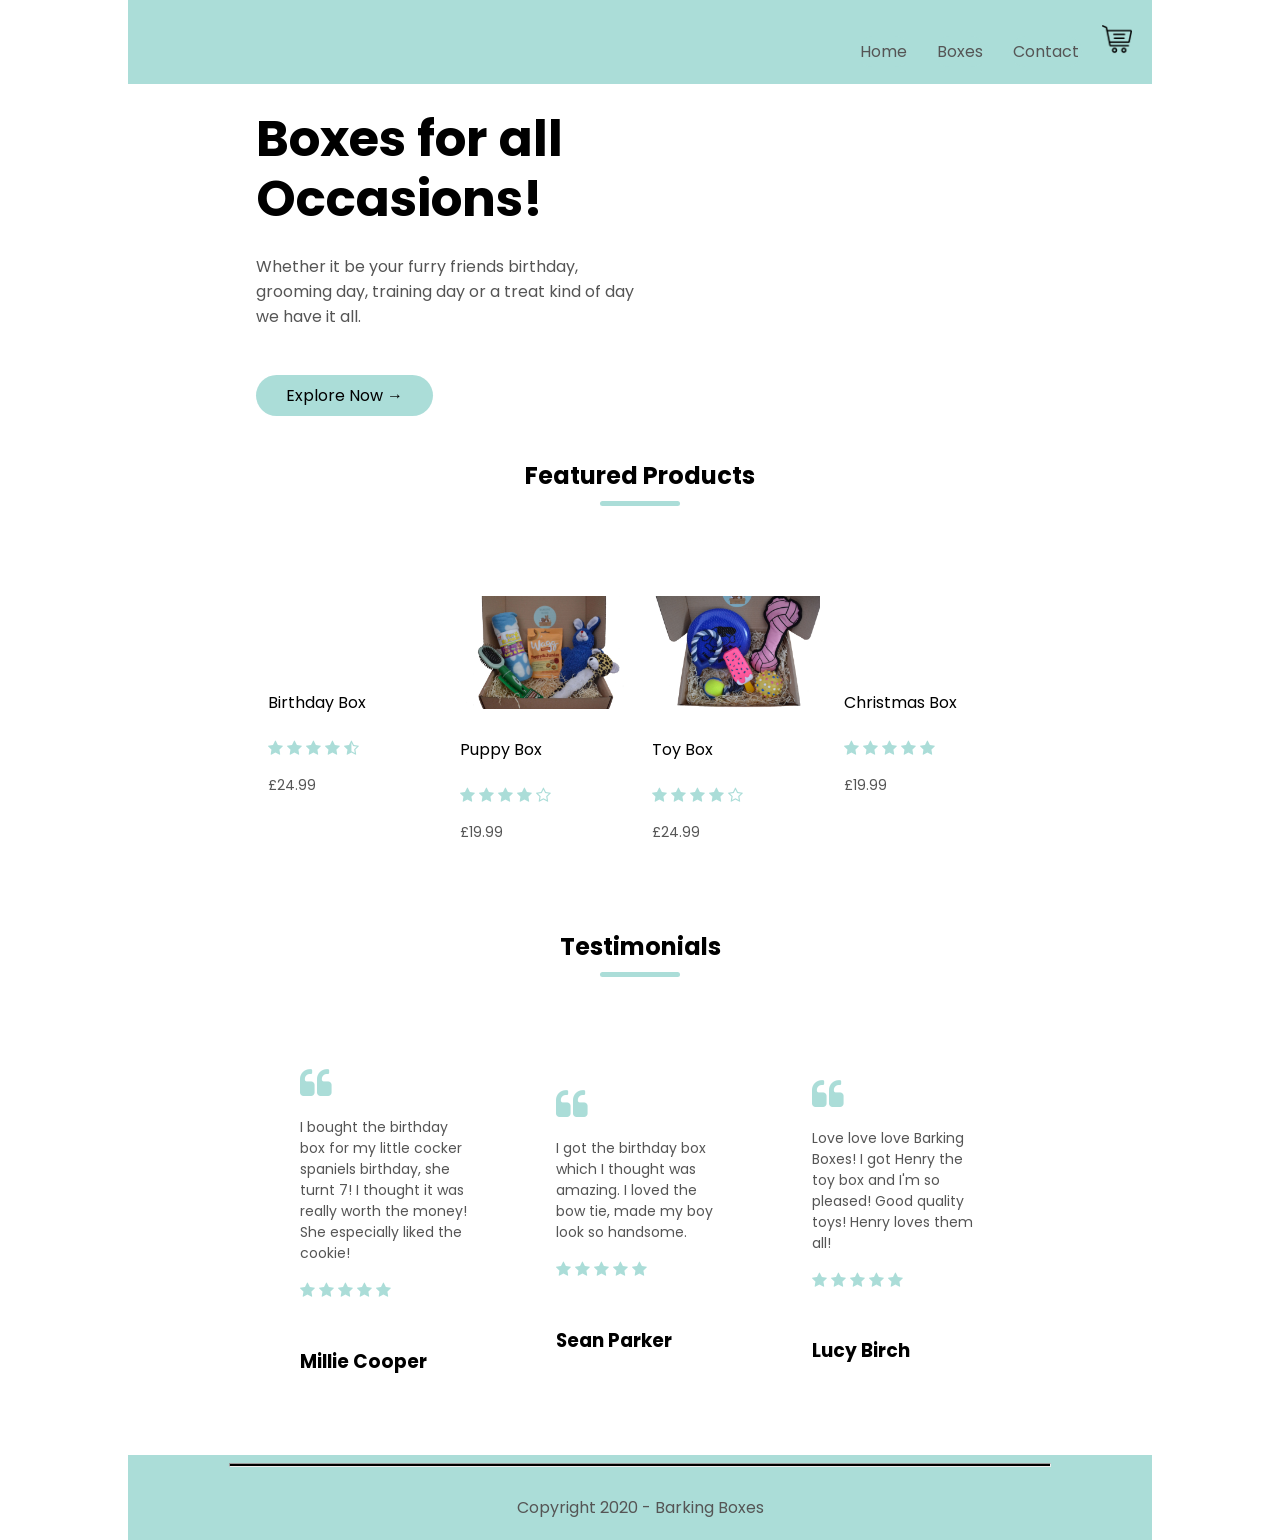
==== index.html @ f3d7b8c5 "just add form back end" ====
<!DOCTYPE html>
<html lang="en">
<head>
    <meta charset="UTF-8">
    <meta name="viewport" content="width=device-width, initial-scale=1.0">
    <title>Barking Boxes</title>
    <!-- Css -->
    <link rel="stylesheet" href="style.css">
    <!-- Google fonts -->
    <link href="https://fonts.googleapis.com/css2?family=Poppins:wght@300;400;500;600;700&display=swap" rel="stylesheet">
    <!-- Font awesome -->
    <link rel="stylesheet" href="https://stackpath.bootstrapcdn.com/font-awesome/4.7.0/css/font-awesome.min.css">
    <!-- Favicon -->
    <link rel="shortcut icon" type="image/png" href="Images/Favicon.png">
</head>
<body>
  <!-- Nav -->
  <div class="container">
    <div class="navbar">
      <div class="logo">
        <a href="/index.html"><img src="images/Barking-boxes-nav.png" alt=""></a>
      </div>
      <nav>
        <ul id="menuItems">
          <li><a href="/index.html">Home</a></li>
          <li><a href="/product_page.html">Boxes</a></li>
          <li><a href="/contact.html">Contact</a></li>
        </ul>
      </nav>
      <a href="/shopping_cart.html">
          
        <img src="Images/shopping-cart.png" alt="" width="30px" height="30px" id="showCart">
        <p class="cartQuantity displayNone">0</p>
      </a>
        <img src="Images/open-menu.png" alt="" class="menu-icon" id="menuIcon" >
    </div>
  </div>
        <div class="small-container">
        <div class="row">
          <div class="col-2">
            <h1>Boxes for all <br>Occasions!</h1>
            <p>Whether it be your furry friends birthday, <br>grooming day, training day or a treat kind of day we have it all.</p>
            <a href="/product_page.html" class="btn">Explore Now &#8594;</a>
          </div>
          <div class="col-2">
            <img src="images/Barking boxes background.png" alt="" style="margin-left:4rem;">
          </div>
        </div>
      </div>
    
    <!-- Featured products -->
    <div class="small-container">
      <h2 class="title">Featured Products</h2>
      <div class="row">
        <div class="col-4">
          <a href="/birthday_box.html">
            <img src="images/birthday-box1.png" alt="">
            <h4>Birthday Box</h4>
            <div class="rating">
              <i class="fa fa-star"></i>
              <i class="fa fa-star"></i>
              <i class="fa fa-star"></i>
              <i class="fa fa-star"></i>
              <i class="fa fa-star-half-o"></i>
            </div>
            <p>£24.99</p>
          </a>
        </div>
        <div class="col-4">
          <a href="/puppyBox.html">
            <img src="/Images/puppyBox2.jpg" alt="">
            <h4>Puppy Box</h4>
            <div class="rating">
              <i class="fa fa-star"></i>
              <i class="fa fa-star"></i>
              <i class="fa fa-star"></i>
              <i class="fa fa-star"></i>
              <i class="fa fa-star-o"></i>
            </div>
            <p>£19.99</p>
          </a>
        </div>
        <div class="col-4">
          <a href="/toyBox.html">
            <img src="/Images/toyBox1.jpg" alt="">
            <h4>Toy Box</h4>
            <div class="rating">
              <i class="fa fa-star"></i>
              <i class="fa fa-star"></i>
              <i class="fa fa-star"></i>
              <i class="fa fa-star"></i>
              <i class="fa fa-star-o"></i>
            </div>
            <p>£24.99</p>
          </a>
        </div>
        <div class="col-4">
          <a href="/chrismasBox.html">
            <img src="images/christmasBox1.jpg" alt="">
            <h4>Christmas Box</h4>
            <div class="rating">
              <i class="fa fa-star"></i>
              <i class="fa fa-star"></i>
              <i class="fa fa-star"></i>
              <i class="fa fa-star"></i>
              <i class="fa fa-star"></i>
            </div>
            <p>£19.99</p>
          </a>
        </div>
      </div>
    </div>
    <!-- Testimonial -->
    
      <div class="small-container">
        <h2 class="title">Testimonials</h2>
        <div class="row">
          <div class="col-4">
            <i class="fa fa-quote-left"></i>
            <p>I bought the birthday box for my little cocker spaniels birthday, she turnt 7! I thought it was really worth the money! She especially liked the cookie!</p>
            <div class="rating">
              <i class="fa fa-star"></i>
              <i class="fa fa-star"></i>
              <i class="fa fa-star"></i>
              <i class="fa fa-star"></i>
              <i class="fa fa-star"></i>
            </div>
            <img src="images/Barking boxes background60.png" alt="">
            <h3>Millie Cooper</h3>
          </div>
          <div class="col-4">
            <i class="fa fa-quote-left"></i>
            <p>I got the birthday box which I thought was amazing. I loved the bow tie, made my boy look so handsome.</p>
            <div class="rating">
              <i class="fa fa-star"></i>
              <i class="fa fa-star"></i>
              <i class="fa fa-star"></i>
              <i class="fa fa-star"></i>
              <i class="fa fa-star"></i>
            </div>
            <img src="images/Barking boxes background60.png" alt="">
            <h3>Sean Parker</h3>
          </div>
          <div class="col-4">
            <i class="fa fa-quote-left"></i>
            <p>Love love love Barking Boxes! I got Henry the toy box and I'm so pleased! Good quality toys! Henry loves them all! </p>
            <div class="rating">
              <i class="fa fa-star"></i>
              <i class="fa fa-star"></i>
              <i class="fa fa-star"></i>
              <i class="fa fa-star"></i>
              <i class="fa fa-star"></i>
            </div>
            <img src="images/Barking boxes background60.png" alt="">
            <h3>Lucy Birch</h3>
          </div>
        </div>
      </div>
    
    <!-- Footer -->
 <div class="footer">
     
  <div class="brands">
    <div class="small-container">
      <div class="row">
        
      </div>
    </div>
  </div>
    <hr>
    <p class="copyright">Copyright 2020 - Barking Boxes</p>
</div>
    <!-- JS-->
    <script src="script.js"></script>
    <script src="/shoppingCart.js"></script>
</body>
</html>
---- style.css ----
body {
    font-family: 'Poppins', sans-serif;
    margin: 0px;
}
.navbar {
    display: flex;
    align-items: center;
    padding: 20px;
    background: #abddd8;
}
nav {
    flex: 1;
    text-align: right;
}
nav ul {
    display: inline-block;
    list-style-type: none;
}
nav ul li {
    display: inline-block;
    margin-right: 20px;
    background: #abddd8;
    color: #000000;
    border-radius: 30px;
    padding: 3px;
}
nav ul li:hover {
    background: #ccc;
    border-radius: 30px;
    padding: 3px;
    transition: 0.5s;
}
.cartQuantity {
    color: #abddd8;
    background-color: #000;
    padding: 1px 2px;
    border-radius: 100px; 
    display: inline-block;
}
.displayNone {
    display: none;
}
a {
    text-decoration: none;
    color: #000000;
}
ul a  {
    color: #555;
}
p {
    color: #555;
}
hr {
    background: #000;
    height: 2px;
    width: 80%;
}
.container {
    width: 80%;
    margin: auto;    
}
.row {
    display: flex;
    align-items: center;
    flex-wrap: wrap;
    justify-content: space-around;
}
.col-2 {
    flex-basis: 50%;
    max-width: 700px;
}
.col-2 img {
    max-width: 100%;
    padding: 50px 0;
}
.col-2 h1 {
    font-size: 50px;
    line-height:  60px;
    margin: 25px 0;
}
.btn {
    display: inline-block;
    background: #abddd8;
    color: #000000;
    padding: 8px 30px;
    margin: 30px 0;
    border-radius: 30px;
}
.btn:hover {
    background-color: #ccc;
    transition-duration: 0.5s;

}
.small-container {
    max-width: 60%;
    margin: auto;
}
.col-4 {
    flex-basis: 22%;
    padding: 10px;
    min-width: 20%;
    margin-bottom: 50px;
    transition: transform 0.5s;
}
.col-4 img {
    width: 100%;
}
.title {
    text-align: center;
    margin: 0 auto 80px;
    position: relative;
    line-height: 60px;
    color: #000;
}
.title::after{
    content: '';
    background: #abddd8;
    width: 80px;
    height: 5px;
    border-radius: 5px;
    position: absolute;
    bottom: 0;
    left: 50%;
    transform: translateX(-50%);
}
h4 {
    color: #000;
    font-weight: normal;
}
.col-4 p {
    font-size: 14px;
}
.rating .fa {
    color: #abddd8;
}
.col-4:hover {
    transform: translateY(-5px);
}
/* Shopping cart */
.shoppingCart {
    width: 70%;
    text-align: center;
    margin: auto;
    font-size: 1rem;
    margin-bottom: 2rem;
    border-collapse: collapse;
}
.shoppingCart td, .shoppingCart th {
    padding: 12px 15px;
    text-align: center;
    
}
.shoppingCart th {
    background-color: #ccc;
}
.floatCart {
   width: 50%;
   text-align: right;
   margin-right: 100px;
   position: absolute;
   right: 0;
}
.btnCart {
    display: inline-block;
    background: #abddd8;
    color: #000000;
    border-radius: 30px;
    padding: 5px;
    margin-top: 0.3rem;;
}
.btnCart:hover {
    background-color: #ccc;
    transition-duration: 0.5s;

}
.quantityInput {
    width: 10%;
    padding: 0.3rem;
    font-size: 1rem;
}
.removeCart {
    background:rgb(112, 33, 33);
    color: #ccc;
    padding: 5px;
}
.clear {
    clear: both;
}
/* testimonial */

.col-3 {
    width: 40%;
    text-align: center;
}
.testimonial .col-3 {
    text-align: center;
    padding: 40px 20px;
    box-shadow: 0 0 20px 0px rgba(0, 0, 0, 0.1);
    cursor: pointer;
    transition: tranform 0.5s;
}
.testimonial .col-3 img {
    width: 50px;
    margin-top: 20px;
    border-radius: 50%;
}
.testimonial .col-3:hover {
    transform: translateY(-10px);
}
.fa.fa-quote-left {
    font-size: 34px;
    color: #abddd8;
}
.col-3 p {
    font-size: 0.8rem;
    margin: 12px 0;
    color: #777;
}
.testimonial .col-3 h3 {
    font-weight: 600;
    color: #555;
    font-size: 16px;
}
/* brands */
.brands {
    margin: auto;
}
.col-5 {
    width: 20%;
}
.col-5 img {
    width: 100%;
    cursor: pointer;
    filter: grayscale(100%);
}
.col-5 img:hover {
    filter: grayscale(0);
}
/* footer */
.footer {
    width: 80%;
    background-color: #abddd8;;
    font-size: 1em;
    margin: auto;
}
ul {
    list-style-type: none;
}
.copyright {
    text-align: center;
    padding: 20px;
    margin: 0;
}
.menu-icon {
    width: 28px;
    margin-left: 20px;
    display: none;
}
/* Image Slider */
.content-wrapper {
    display: flex;
    flex-wrap: wrap;
    justify-content: center;
    align-items: center;
    margin-bottom: 70px;
    padding-top: 50px;
}
.column {
    width: 600px;
    padding: 10px;
}
#featured {
    max-width: 100%;
    max-height: 400px;
    object-fit: cover;
    cursor: pointer;
}
.thumbnail {
    object-fit: cover;
    max-width: 180px;
    max-height: 100px;
    cursor: pointer;
    opacity: 0.5;
    margin: 5px;
    border: 2px solid #abddd8;
}
.thumbnail:hover {
    opacity: 1;
}
.active {
    opacity: 1;
}
#slide-wrapper {
    max-width: 100%;
    display: flex;
    min-height: 100px;
    align-items: center;
}
#slider {
    width: 100%;
    display: flex;
    flex-wrap: nowrap;
    overflow: hidden;
}
.arrow {
    width: 30px;
    height: 30px;
    cursor: pointer;
    transition: 0.3s;
}
.arrow:hover {
    opacity: 0.5;
    width: 35px;
    height: 35px;
}
#gap {
    padding-top: 50px;
}
/* collapsible description */
.collapsible {
    background-color: #abddd8;
    color: Black;
    cursor: pointer;
    padding: 18px;
    width: 100%;
    border: none;
    text-align: left;
    outline: none;
    font-size: 15px;
  }
  
  .active, .collapsible:hover {
    background-color: #ccc;
  }
  
  .collapsible:after {
    content: '\002B';
    color: white;
    font-weight: bold;
    float: right;
    margin-left: 5px;
  }
  
  .active:after {
    content: "\2212";
  }
  
  .content {
    padding: 0 18px;
    max-height: 0;
    overflow: hidden;
    transition: 0.2s ease-out;
    background-color: #f1f1f1;
  }
  .collapsibleText {
      font-size: 3.5rem;
      text-align: left;
  }
  .contains {
    font-size: 0.8rem;
    margin: 12px 0;
    color: #777;
    text-align: left;
    margin: 0;
  }
/* Contact form */
.inputwrapper {
    padding: 2rem;
    background-color: #ccc;

}
.newline {
    display: block;
    margin-bottom: 10px;
}
input[type=text], input[type=email], textarea {
    padding: 12px 20px;
    width: 100%;
    font-family: Arial, Helvetica, sans-serif;
    font-size: 0.85rem;
    box-sizing: border-box;
    
}
@media only screen and (max-width:1200px){
    nav ul {
        position: absolute;
        top: 110px;
        right: 10px;
        background: #fff;
        width: 30%;
        overflow: hidden;
        transition: 0.5s;
        text-align: center;
        margin: 0px;
        padding: 0px;
        z-index: 50;
    }
    nav ul li {
        display: block;
        margin-right: 50px;
        margin-bottom: 10px;
    }
    .menu-icon {
        display: block;
        cursor: pointer;
    }
}
/* media query for menu */
@media only screen and (max-width:830px){
    nav ul {
        position: absolute;
        top: 110px;
        right: 10px;
        background: #fff;
        width: 30%;
        overflow: hidden;
        transition: 0.5s;
        text-align: center;
        margin: 0px;
        padding: 0px;
        z-index: 50;
    }
    nav ul li {
        display: block;
        margin-right: 50px;
        margin-bottom: 10px;
    }
    
    .menu-icon {
        display: block;
        cursor: pointer;
    }
    .logo img {
        width: 350px;
    }
    #featured {
        max-width: 100%;
    }
    .slide-wrapper {
        max-width: 100%;
    }
    .col-2, .col-3{
       flex-basis: 80%;
    }
    .col-4 {
        flex-basis: 22%;
        padding: 10px;
        min-width: 40%;
        margin-bottom: 50px;
        transition: transform 0.5s;
    }
   
}


/* media query less than 600 screen size */
@media only screen and (max-width:640px){
    .row {
        text-align: center;
    }
    .col-2, .col-3, .col-4 {
        flex-basis: 100%;
        align-content: center;
    }
    #space {
        padding-bottom: 50px;
    }
    .logo img {
        width: 275px;
    }
    .container,  .footer{
        width: 100%;
    }
    .shoppingCart thead {
        display: none;
    }
    .shoppingCart, .shoppingCart tr, .shoppingCart td {
        display: block;
        width: 100%;
    }
    .shoppingCart td {
        text-align: right;
        padding-left: 50%;
        text-align: right;
        position: relative;
    }
    .shoppingCart td::before {
        content: attr(data-label);
        position: absolute;
        left: 0;
        width: 50%;
        padding-left: 15px;
        font-size: 1rem;
        font-weight: bold;
    }
}
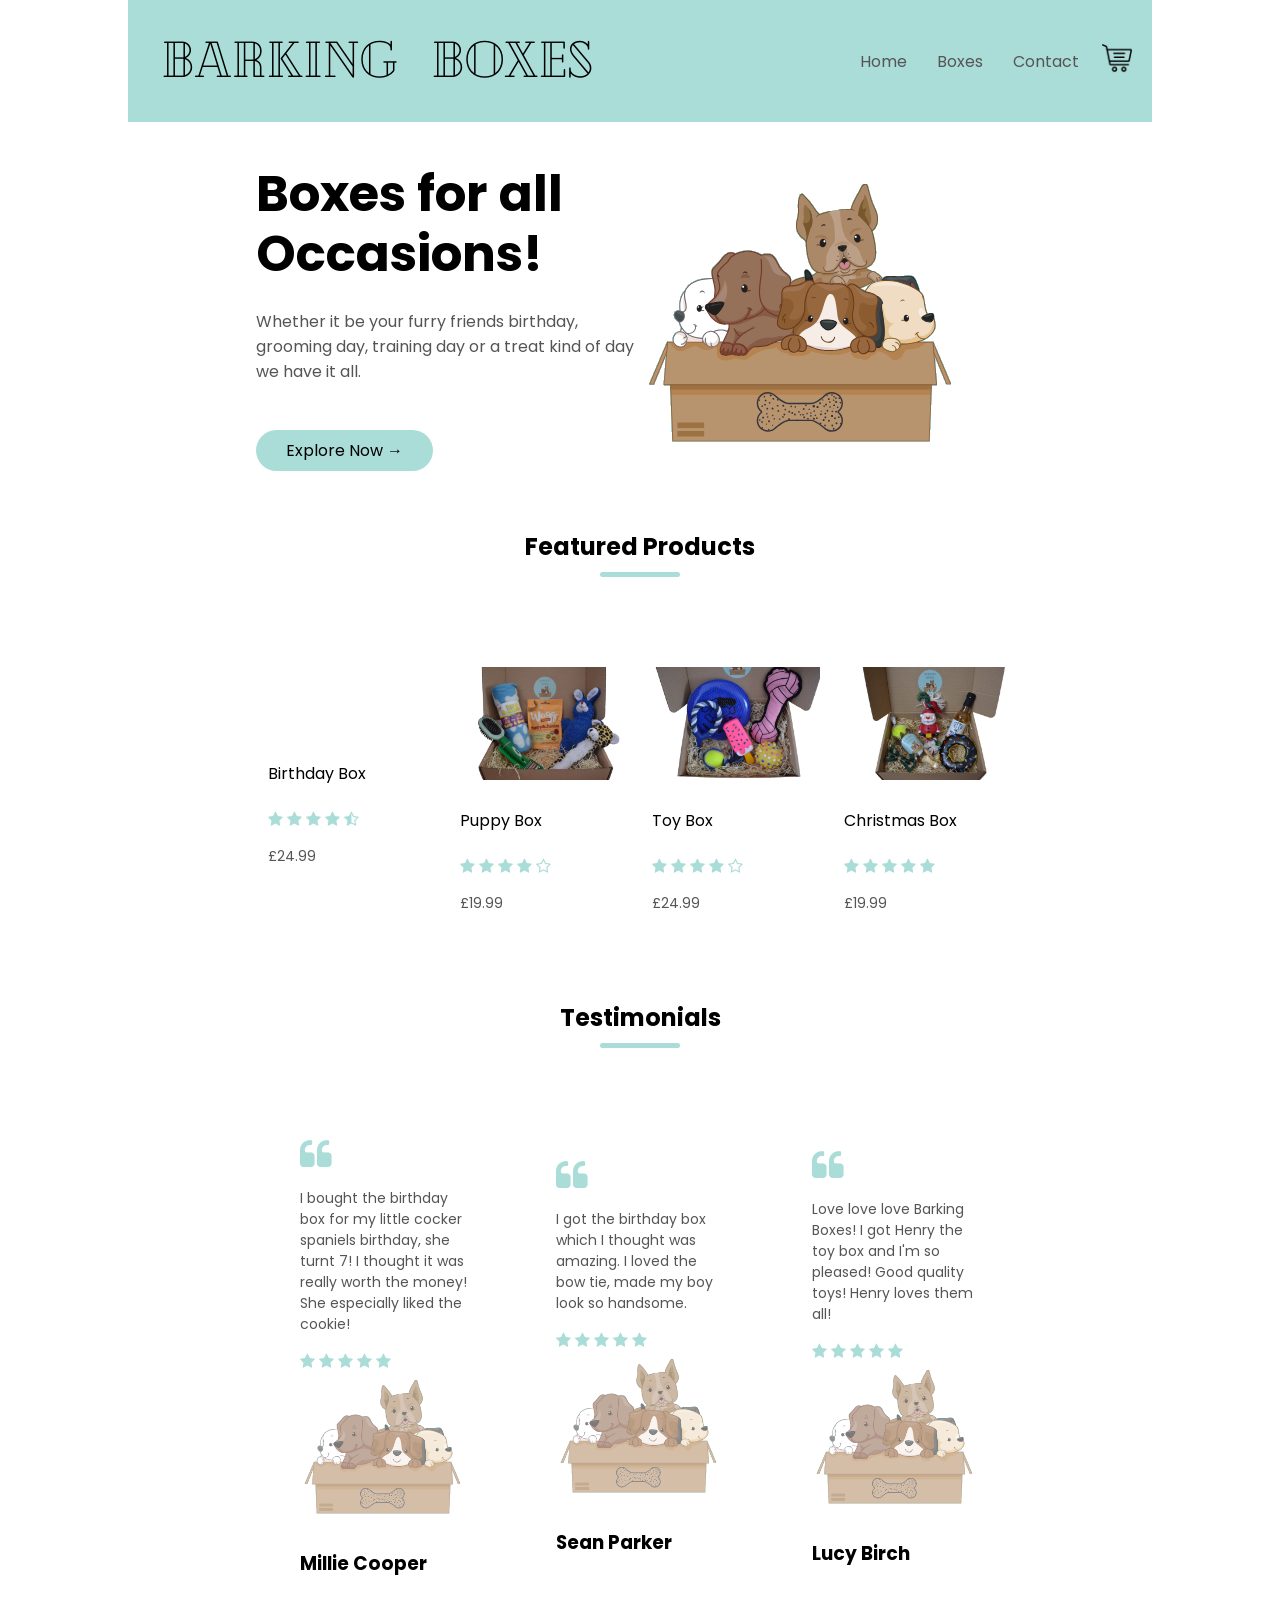
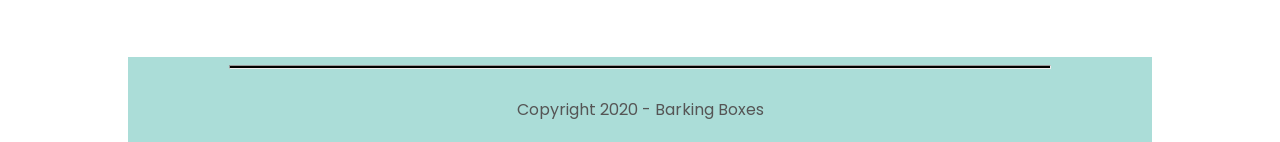
==== commit 7044853b: "update" ====
--- a/index.html
+++ b/index.html
@@ -11,28 +11,28 @@
     <!-- Font awesome -->
     <link rel="stylesheet" href="https://stackpath.bootstrapcdn.com/font-awesome/4.7.0/css/font-awesome.min.css">
     <!-- Favicon -->
-    <link rel="shortcut icon" type="image/png" href="Images/Favicon.png">
+    <link rel="shortcut icon" type="image/png" href="/barkingBoxes/Images/Favicon.png">
 </head>
 <body>
   <!-- Nav -->
   <div class="container">
     <div class="navbar">
       <div class="logo">
-        <a href="/index.html"><img src="images/Barking-boxes-nav.png" alt=""></a>
+        <a href="/barkingBoxes/index.html"><img src="/barkingBoxes/Images/Barking-boxes-nav.png" alt=""></a>
       </div>
       <nav>
         <ul id="menuItems">
-          <li><a href="/index.html">Home</a></li>
-          <li><a href="/product_page.html">Boxes</a></li>
-          <li><a href="/contact.html">Contact</a></li>
+          <li><a href="/barkingBoxes/index.html">Home</a></li>
+          <li><a href="/barkingBoxes/product_page.html">Boxes</a></li>
+          <li><a href="/barkingBoxes/contact.html">Contact</a></li>
         </ul>
       </nav>
-      <a href="/shopping_cart.html">
+      <a href="/barkingBoxes/shopping_cart.html">
           
-        <img src="Images/shopping-cart.png" alt="" width="30px" height="30px" id="showCart">
+        <img src="/barkingBoxes/Images/shopping-cart.png" alt="" width="30px" height="30px" id="showCart">
         <p class="cartQuantity displayNone">0</p>
       </a>
-        <img src="Images/open-menu.png" alt="" class="menu-icon" id="menuIcon" >
+        <img src="/barkingBoxes/Images/open-menu.png" alt="" class="menu-icon" id="menuIcon" >
     </div>
   </div>
         <div class="small-container">
@@ -40,10 +40,10 @@
           <div class="col-2">
             <h1>Boxes for all <br>Occasions!</h1>
             <p>Whether it be your furry friends birthday, <br>grooming day, training day or a treat kind of day we have it all.</p>
-            <a href="/product_page.html" class="btn">Explore Now &#8594;</a>
+            <a href="/barkingBoxes/product_page.html" class="btn">Explore Now &#8594;</a>
           </div>
           <div class="col-2">
-            <img src="images/Barking boxes background.png" alt="" style="margin-left:4rem;">
+            <img src="/barkingBoxes/Images/Barking boxes background.png" alt="" >
           </div>
         </div>
       </div>
@@ -53,8 +53,8 @@
       <h2 class="title">Featured Products</h2>
       <div class="row">
         <div class="col-4">
-          <a href="/birthday_box.html">
-            <img src="images/birthday-box1.png" alt="">
+          <a href="/barkingBoxes/birthday_box.html">
+            <img src="/barkingBoxes/Images/birthday-box1.jpg" alt="">
             <h4>Birthday Box</h4>
             <div class="rating">
               <i class="fa fa-star"></i>
@@ -67,8 +67,8 @@
           </a>
         </div>
         <div class="col-4">
-          <a href="/puppyBox.html">
-            <img src="/Images/puppyBox2.jpg" alt="">
+          <a href="/barkingBoxes/puppyBox.html">
+            <img src="/barkingBoxes/Images/puppyBox2.jpg" alt="">
             <h4>Puppy Box</h4>
             <div class="rating">
               <i class="fa fa-star"></i>
@@ -81,8 +81,8 @@
           </a>
         </div>
         <div class="col-4">
-          <a href="/toyBox.html">
-            <img src="/Images/toyBox1.jpg" alt="">
+          <a href="/barkingBoxes/toyBox.html">
+            <img src="/barkingBoxes/Images/toyBox1.jpg" alt="">
             <h4>Toy Box</h4>
             <div class="rating">
               <i class="fa fa-star"></i>
@@ -95,8 +95,8 @@
           </a>
         </div>
         <div class="col-4">
-          <a href="/chrismasBox.html">
-            <img src="images/christmasBox1.jpg" alt="">
+          <a href="/barkingBoxes/chrismasBox.html">
+            <img src="/barkingBoxes/Images/christmasBox1.jpg" alt="">
             <h4>Christmas Box</h4>
             <div class="rating">
               <i class="fa fa-star"></i>
@@ -125,7 +125,7 @@
               <i class="fa fa-star"></i>
               <i class="fa fa-star"></i>
             </div>
-            <img src="images/Barking boxes background60.png" alt="">
+            <img src="/barkingBoxes/Images/Barking boxes background60.png" alt="">
             <h3>Millie Cooper</h3>
           </div>
           <div class="col-4">
@@ -138,7 +138,7 @@
               <i class="fa fa-star"></i>
               <i class="fa fa-star"></i>
             </div>
-            <img src="images/Barking boxes background60.png" alt="">
+            <img src="/barkingBoxes/Images/Barking boxes background60.png" alt="">
             <h3>Sean Parker</h3>
           </div>
           <div class="col-4">
@@ -151,7 +151,7 @@
               <i class="fa fa-star"></i>
               <i class="fa fa-star"></i>
             </div>
-            <img src="images/Barking boxes background60.png" alt="">
+            <img src="/barkingBoxes/Images/Barking boxes background60.png" alt="">
             <h3>Lucy Birch</h3>
           </div>
         </div>
@@ -171,7 +171,7 @@
     <p class="copyright">Copyright 2020 - Barking Boxes</p>
 </div>
     <!-- JS-->
-    <script src="script.js"></script>
-    <script src="/shoppingCart.js"></script>
+    <script src="/barkingBoxes/script.js"></script>
+    <script src="/barkingBoxes/shoppingCart.js"></script>
 </body>
 </html>
--- a/style.css
+++ b/style.css
@@ -72,6 +72,8 @@
 .col-2 img {
     max-width: 100%;
     padding: 50px 0;
+    justify-content: center;
+    align-items: center;
 }
 .col-2 h1 {
     font-size: 50px;
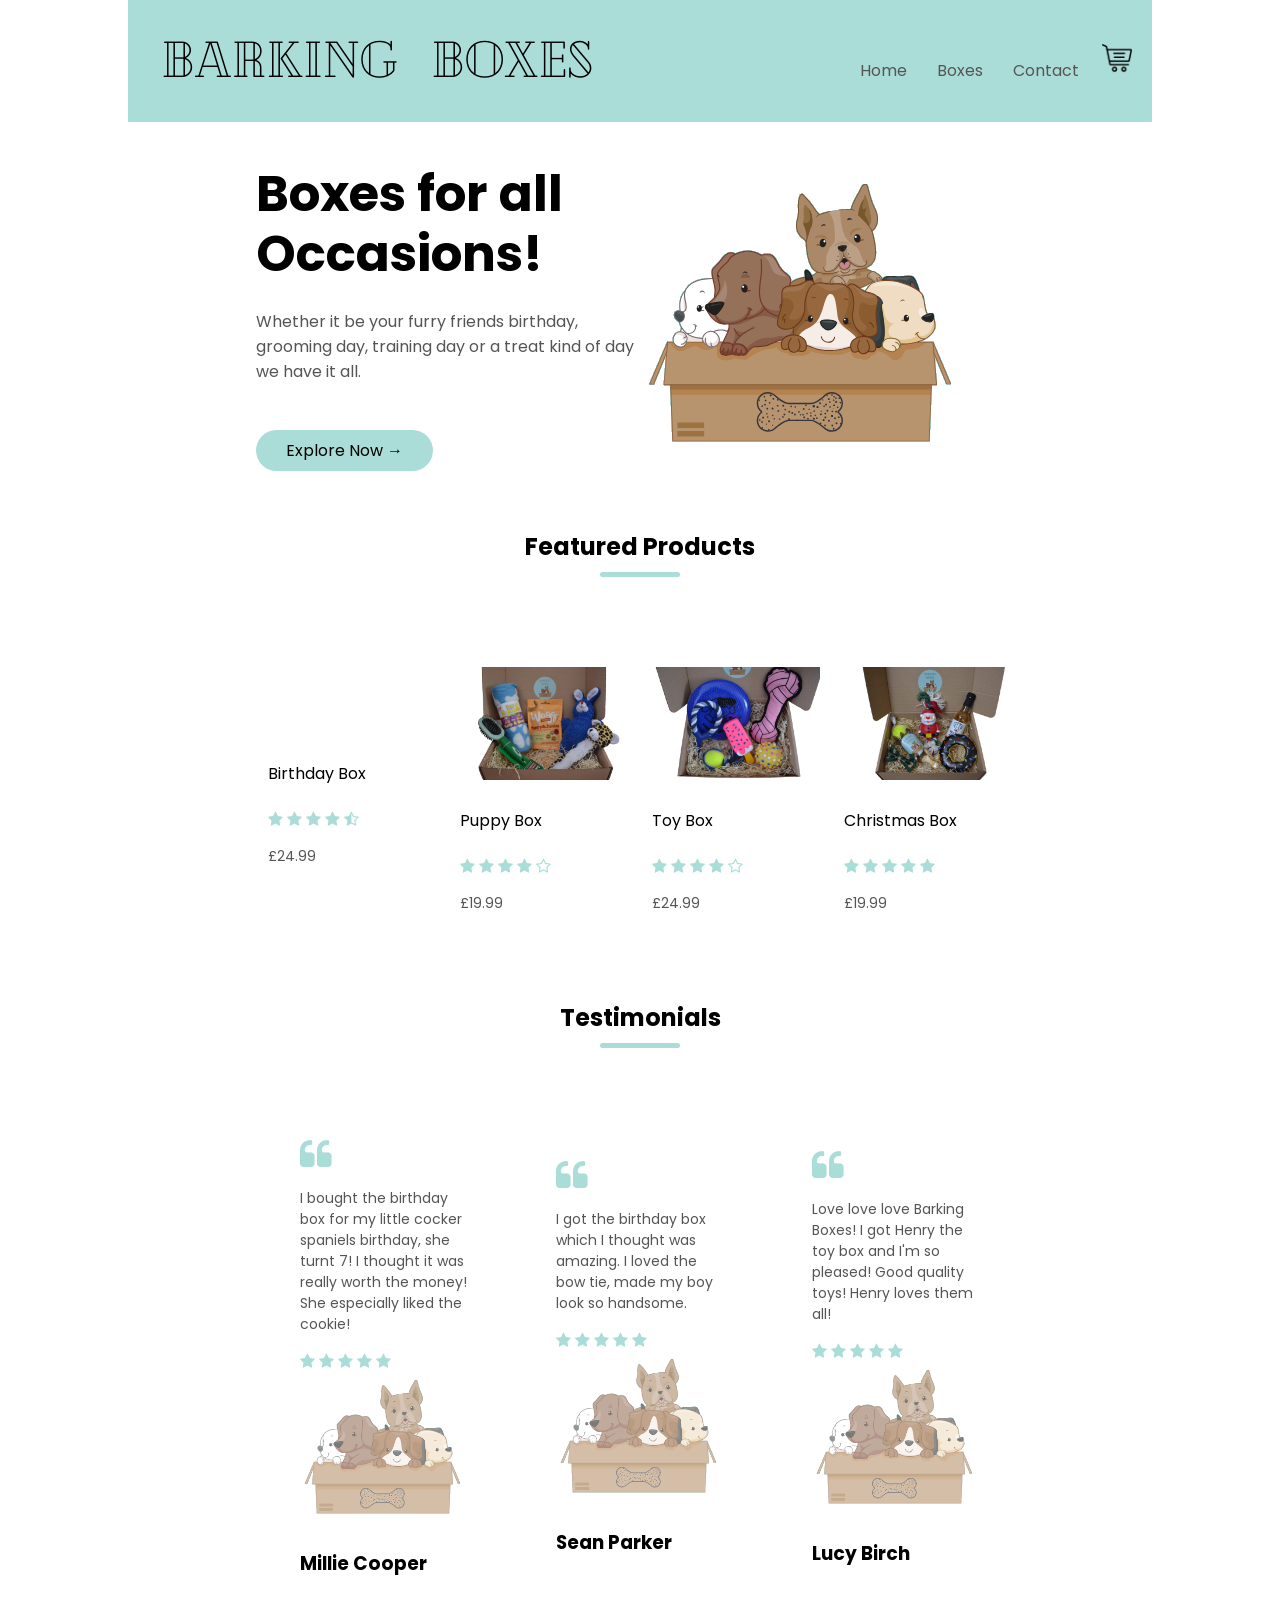
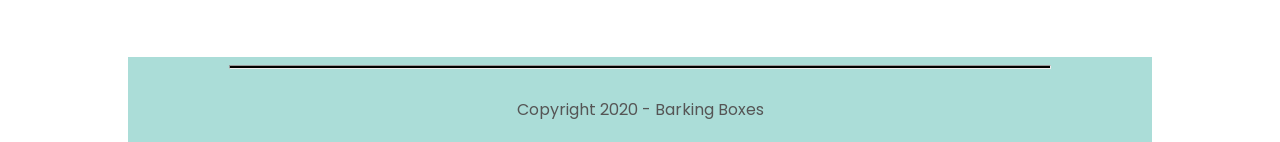
==== commit 735a493a: "update" ====
--- a/index.html
+++ b/index.html
@@ -5,34 +5,34 @@
     <meta name="viewport" content="width=device-width, initial-scale=1.0">
     <title>Barking Boxes</title>
     <!-- Css -->
-    <link rel="stylesheet" href="style.css">
+    <link rel="stylesheet" href="/style.css">
     <!-- Google fonts -->
     <link href="https://fonts.googleapis.com/css2?family=Poppins:wght@300;400;500;600;700&display=swap" rel="stylesheet">
     <!-- Font awesome -->
     <link rel="stylesheet" href="https://stackpath.bootstrapcdn.com/font-awesome/4.7.0/css/font-awesome.min.css">
     <!-- Favicon -->
-    <link rel="shortcut icon" type="image/png" href="/barkingBoxes/Images/Favicon.png">
+    <link rel="shortcut icon" type="image/png" href="/Images/Favicon.png">
 </head>
 <body>
   <!-- Nav -->
   <div class="container">
     <div class="navbar">
       <div class="logo">
-        <a href="/barkingBoxes/index.html"><img src="/barkingBoxes/Images/Barking-boxes-nav.png" alt=""></a>
+        <a href="/index.html"><img src="/Images/Barking-boxes-nav.png" alt=""></a>
       </div>
       <nav>
         <ul id="menuItems">
-          <li><a href="/barkingBoxes/index.html">Home</a></li>
-          <li><a href="/barkingBoxes/product_page.html">Boxes</a></li>
-          <li><a href="/barkingBoxes/contact.html">Contact</a></li>
+          <li><a href="/index.html">Home</a></li>
+          <li><a href="/product_page.html">Boxes</a></li>
+          <li><a href="/contact.html">Contact</a></li>
         </ul>
       </nav>
-      <a href="/barkingBoxes/shopping_cart.html">
+      <a href="/shopping_cart.html">
           
-        <img src="/barkingBoxes/Images/shopping-cart.png" alt="" width="30px" height="30px" id="showCart">
+        <img src="/Images/shopping-cart.png" alt="" width="30px" height="30px" id="showCart">
         <p class="cartQuantity displayNone">0</p>
       </a>
-        <img src="/barkingBoxes/Images/open-menu.png" alt="" class="menu-icon" id="menuIcon" >
+        <img src="/Images/open-menu.png" alt="" class="menu-icon" id="menuIcon" >
     </div>
   </div>
         <div class="small-container">
@@ -40,10 +40,10 @@
           <div class="col-2">
             <h1>Boxes for all <br>Occasions!</h1>
             <p>Whether it be your furry friends birthday, <br>grooming day, training day or a treat kind of day we have it all.</p>
-            <a href="/barkingBoxes/product_page.html" class="btn">Explore Now &#8594;</a>
+            <a href="/product_page.html" class="btn">Explore Now &#8594;</a>
           </div>
           <div class="col-2">
-            <img src="/barkingBoxes/Images/Barking boxes background.png" alt="" >
+            <img src="/Images/Barking boxes background.png" alt="" >
           </div>
         </div>
       </div>
@@ -53,8 +53,8 @@
       <h2 class="title">Featured Products</h2>
       <div class="row">
         <div class="col-4">
-          <a href="/barkingBoxes/birthday_box.html">
-            <img src="/barkingBoxes/Images/birthday-box1.jpg" alt="">
+          <a href="/birthday_box.html">
+            <img src="/Images/birthday-box1.png" alt="">
             <h4>Birthday Box</h4>
             <div class="rating">
               <i class="fa fa-star"></i>
@@ -67,8 +67,8 @@
           </a>
         </div>
         <div class="col-4">
-          <a href="/barkingBoxes/puppyBox.html">
-            <img src="/barkingBoxes/Images/puppyBox2.jpg" alt="">
+          <a href="/puppyBox.html">
+            <img src="/Images/puppyBox2.jpg" alt="">
             <h4>Puppy Box</h4>
             <div class="rating">
               <i class="fa fa-star"></i>
@@ -81,8 +81,8 @@
           </a>
         </div>
         <div class="col-4">
-          <a href="/barkingBoxes/toyBox.html">
-            <img src="/barkingBoxes/Images/toyBox1.jpg" alt="">
+          <a href="/toyBox.html">
+            <img src="/Images/toyBox1.jpg" alt="">
             <h4>Toy Box</h4>
             <div class="rating">
               <i class="fa fa-star"></i>
@@ -95,8 +95,8 @@
           </a>
         </div>
         <div class="col-4">
-          <a href="/barkingBoxes/chrismasBox.html">
-            <img src="/barkingBoxes/Images/christmasBox1.jpg" alt="">
+          <a href="/chrismasBox.html">
+            <img src="/Images/christmasBox1.jpg" alt="">
             <h4>Christmas Box</h4>
             <div class="rating">
               <i class="fa fa-star"></i>
@@ -125,7 +125,7 @@
               <i class="fa fa-star"></i>
               <i class="fa fa-star"></i>
             </div>
-            <img src="/barkingBoxes/Images/Barking boxes background60.png" alt="">
+            <img src="/Images/Barking boxes background60.png" alt="">
             <h3>Millie Cooper</h3>
           </div>
           <div class="col-4">
@@ -138,7 +138,7 @@
               <i class="fa fa-star"></i>
               <i class="fa fa-star"></i>
             </div>
-            <img src="/barkingBoxes/Images/Barking boxes background60.png" alt="">
+            <img src="/Images/Barking boxes background60.png" alt="">
             <h3>Sean Parker</h3>
           </div>
           <div class="col-4">
@@ -151,7 +151,7 @@
               <i class="fa fa-star"></i>
               <i class="fa fa-star"></i>
             </div>
-            <img src="/barkingBoxes/Images/Barking boxes background60.png" alt="">
+            <img src="/Images/Barking boxes background60.png" alt="">
             <h3>Lucy Birch</h3>
           </div>
         </div>
@@ -171,7 +171,7 @@
     <p class="copyright">Copyright 2020 - Barking Boxes</p>
 </div>
     <!-- JS-->
-    <script src="/barkingBoxes/script.js"></script>
-    <script src="/barkingBoxes/shoppingCart.js"></script>
+    <script src="/script.js"></script>
+    <script src="/shoppingCart.js"></script>
 </body>
 </html>
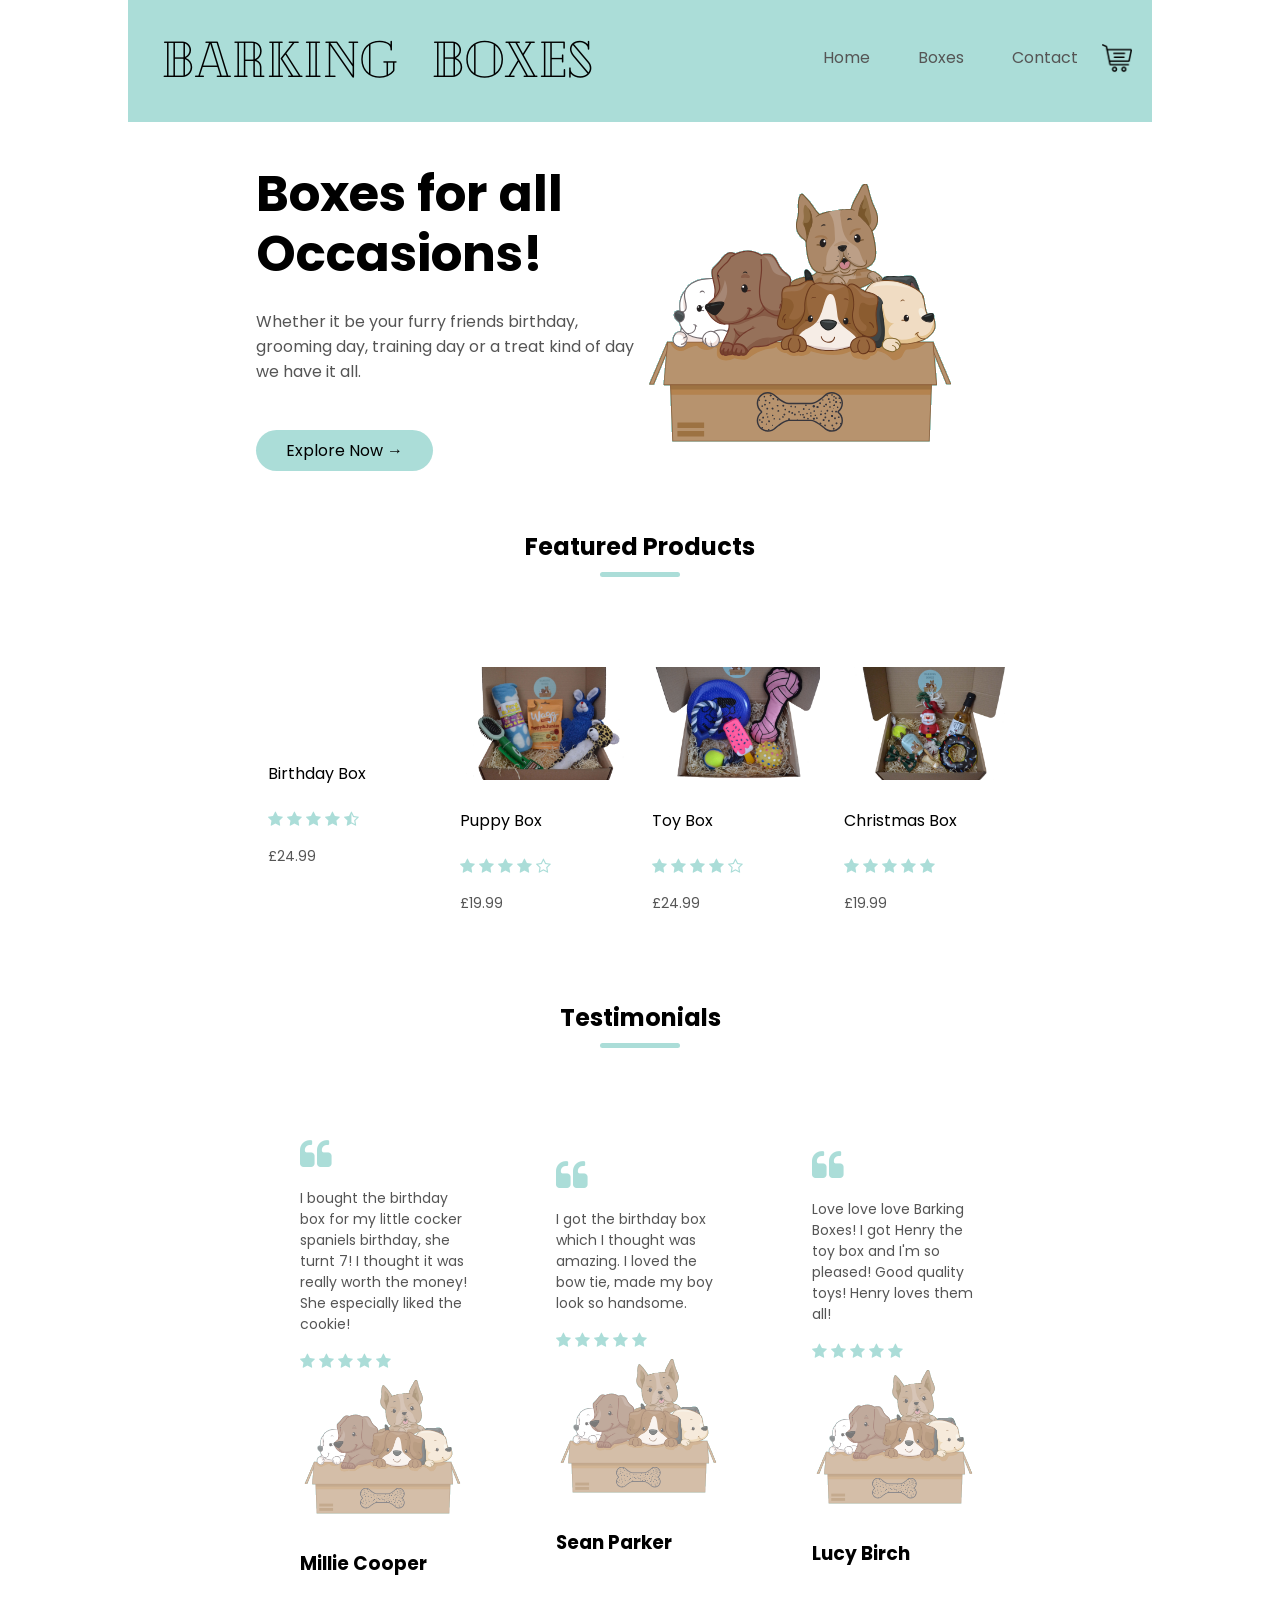
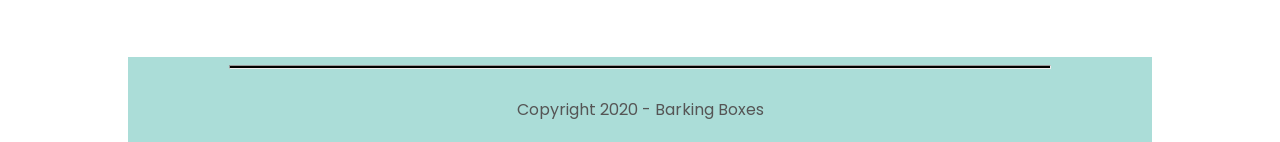
==== commit 256e133d: "added button hovers to nav" ====
--- a/index.html
+++ b/index.html
@@ -22,9 +22,9 @@
       </div>
       <nav>
         <ul id="menuItems">
-          <li><a href="/index.html">Home</a></li>
-          <li><a href="/product_page.html">Boxes</a></li>
-          <li><a href="/contact.html">Contact</a></li>
+          <li><a href="/index.html" class="nav-link">Home</a></li>
+          <li><a href="/product_page.html" class="nav-link">Boxes</a></li>
+          <li><a href="/contact.html" class="nav-link">Contact</a></li>
         </ul>
       </nav>
       <a href="/shopping_cart.html">
--- a/style.css
+++ b/style.css
@@ -12,23 +12,45 @@
     flex: 1;
     text-align: right;
 }
-nav ul {
+#menuItems {
+    display: flex;
+    justify-content: flex-end;
+    align-items: center;
+}
+.nav-link {
     display: inline-block;
-    list-style-type: none;
-}
-nav ul li {
-    display: inline-block;
-    margin-right: 20px;
-    background: #abddd8;
-    color: #000000;
-    border-radius: 30px;
-    padding: 3px;
-}
-nav ul li:hover {
-    background: #ccc;
-    border-radius: 30px;
-    padding: 3px;
-    transition: 0.5s;
+    padding: .5em 1em;
+    border: none;
+    outline: none;
+    position: relative;
+    cursor: pointer;
+    background-color: #555;
+    color: #555;
+    z-index: 1;
+    overflow: hidden;
+    transition: color 500ms ease-in-out;
+    margin: 0 .5rem;
+}
+.nav-link::before {
+    content: '';
+    position: absolute;
+    top: 0;
+    left: 0;
+    right: 0;
+    bottom: 0;
+    z-index: -1;
+    background-color: #abddd8;
+    border-radius: 50%;
+    transition: transform 500ms ease-in-out;
+    transform: scale(1.5);
+}
+.nav-link:hover::before,
+.nav-link:focus::before {
+    transform: scale(0);
+}
+.nav-link:hover,
+.nav-link:focus {
+    color: #abddd8;
 }
 .cartQuantity {
     color: #abddd8;
@@ -36,6 +58,12 @@
     padding: 1px 2px;
     border-radius: 100px; 
     display: inline-block;
+}
+td span {
+    background: #abddd8;
+    color: #000000;
+    padding: 0px 3px;
+    margin: 0px 7px;
 }
 .displayNone {
     display: none;
@@ -302,7 +330,7 @@
     width: 100%;
     display: flex;
     flex-wrap: nowrap;
-    overflow: hidden;
+    overflow: auto;
 }
 .arrow {
     width: 30px;
@@ -405,6 +433,12 @@
     .menu-icon {
         display: block;
         cursor: pointer;
+    }
+    #menuItems {
+        flex-direction: column;
+        margin-top: .75rem;
+        margin-right: 6rem;
+        background-color: #abddd8;
     }
 }
 /* media query for menu */
@@ -422,6 +456,7 @@
         padding: 0px;
         z-index: 50;
     }
+    
     nav ul li {
         display: block;
         margin-right: 50px;
@@ -495,4 +530,8 @@
         font-size: 1rem;
         font-weight: bold;
     }
+    #menuItems {
+        margin-top: -20px;
+        margin-right: -20px;
+    }
 }
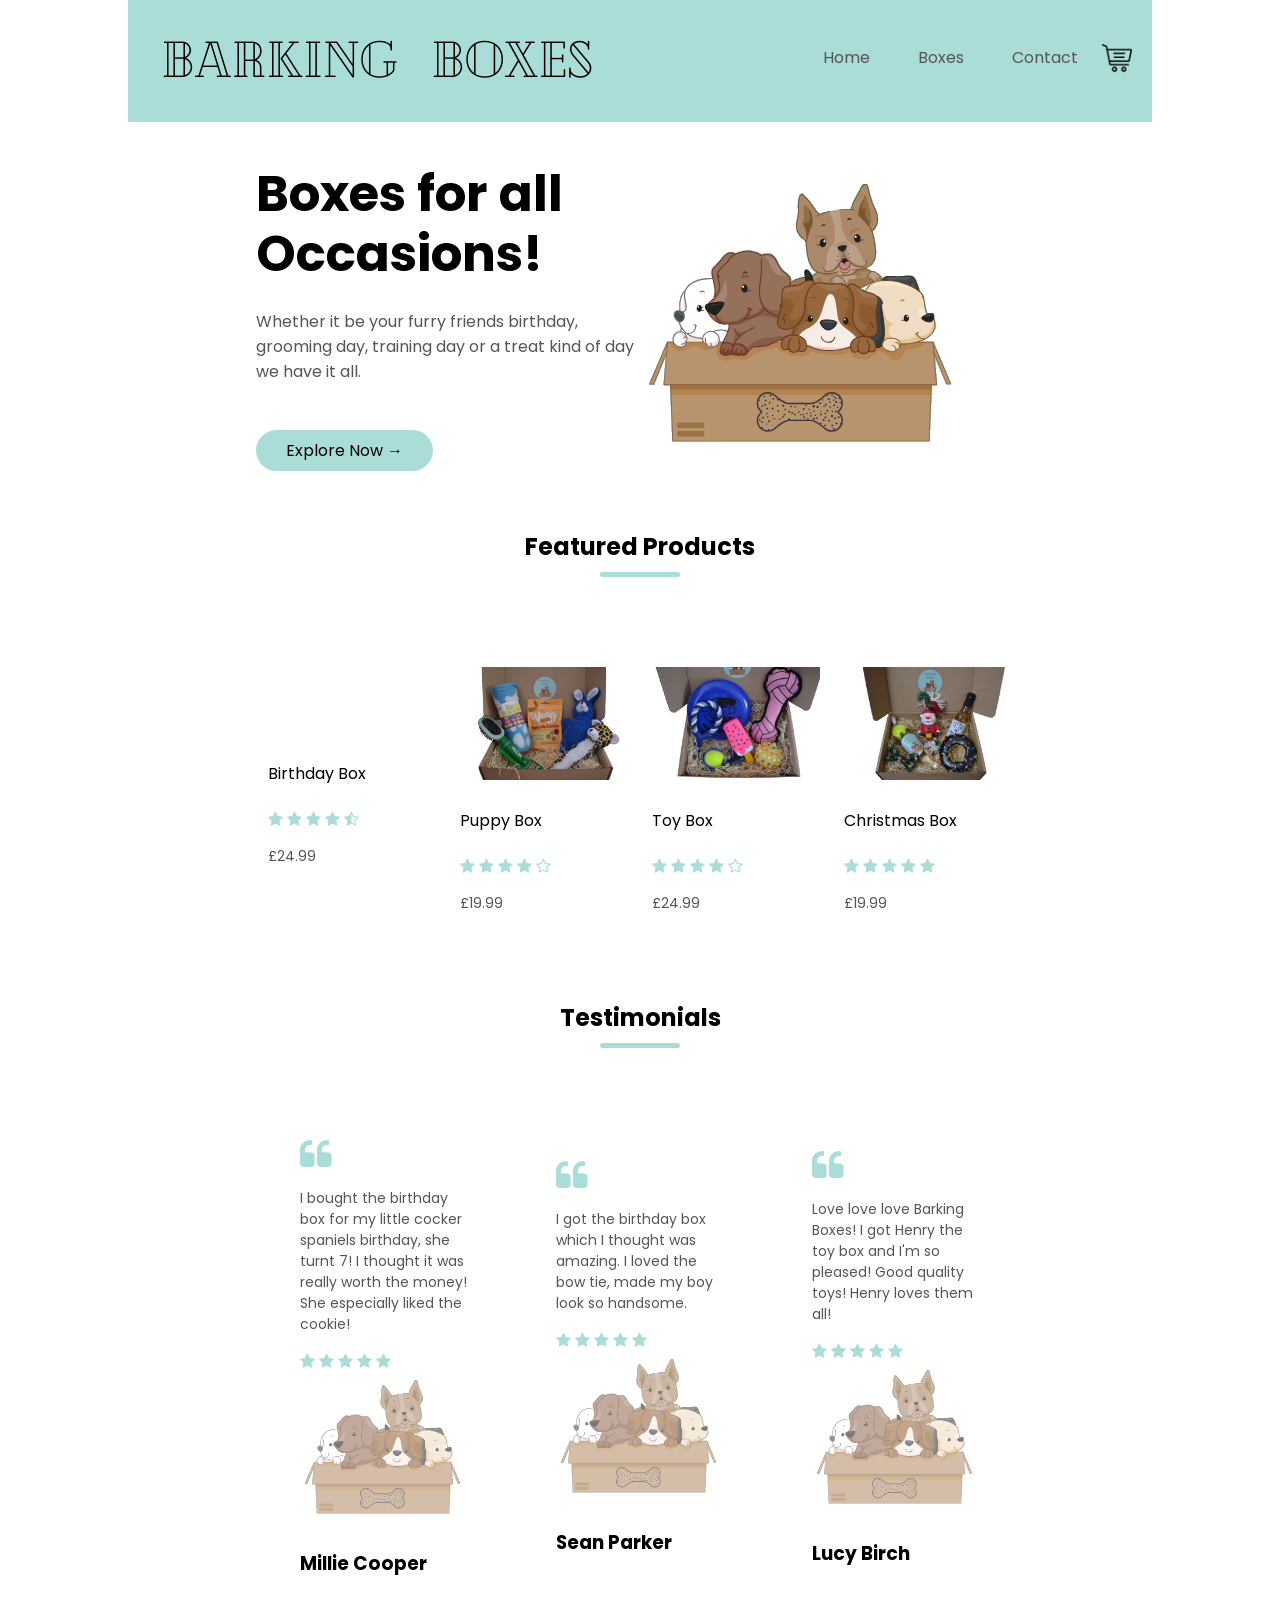
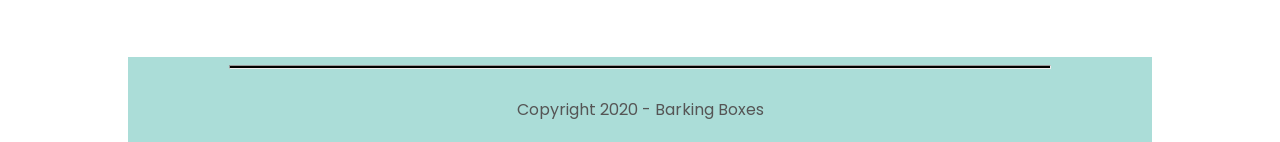
==== commit 18753c38: "added loading animation" ====
--- a/index.html
+++ b/index.html
@@ -18,7 +18,7 @@
   <div class="container">
     <div class="navbar">
       <div class="logo">
-        <a href="/index.html"><img src="/Images/Barking-boxes-nav.png" alt=""></a>
+        <a href="/index.html"><img src="/Images/Barking-boxes-nav.png" alt="" class="nav-logo"></a>
       </div>
       <nav>
         <ul id="menuItems">
--- a/style.css
+++ b/style.css
@@ -7,6 +7,15 @@
     align-items: center;
     padding: 20px;
     background: #abddd8;
+    animation: nav-load 300ms ease-in;
+}
+@keyframes nav-load {
+    0% {
+        transform: translateY(-100%);
+    }
+    100% {
+        transform: translateY(0);
+    }
 }
 nav {
     flex: 1;
@@ -16,6 +25,23 @@
     display: flex;
     justify-content: flex-end;
     align-items: center;
+}
+.logo img {
+        animation-name: nav-link-load;
+        animation-duration: 500ms;
+        animation-timing-function: ease-in;
+        animation-delay: 300ms;
+        animation-fill-mode: forwards;
+        transform: scale(0);
+}
+#showCart,
+#menuIcon {
+        animation-name: nav-link-load;
+        animation-duration: 500ms;
+        animation-timing-function: ease-in;
+        animation-delay: 300ms;
+        animation-fill-mode: forwards;
+        transform: scale(0);
 }
 .nav-link {
     display: inline-block;
@@ -30,6 +56,23 @@
     overflow: hidden;
     transition: color 500ms ease-in-out;
     margin: 0 .5rem;
+    animation-name: nav-link-load;
+    animation-duration: 500ms;
+    animation-timing-function: ease-in;
+    animation-delay: 300ms;
+    animation-fill-mode: forwards;
+    transform: scale(0);
+}
+@keyframes nav-link-load {
+    0% {
+        transform: scale(0);
+    }
+    90% {
+        transform: scale(1.1);
+    }
+    100% {
+        transform: scale(1);
+    }
 }
 .nav-link::before {
     content: '';
@@ -85,7 +128,13 @@
 }
 .container {
     width: 80%;
-    margin: auto;    
+    margin: auto;   
+}
+.container.animation {
+    animation: article-load 300ms ease-in 800ms;
+    animation-fill-mode: forwards;
+    transform: translateY(-20px);
+    opacity: 0; 
 }
 .row {
     display: flex;
@@ -115,6 +164,12 @@
     padding: 8px 30px;
     margin: 30px 0;
     border-radius: 30px;
+    border: none;
+}
+.btn.submit {
+    font-size: 1.5rem;
+    display: block;
+    margin: 1rem auto;
 }
 .btn:hover {
     background-color: #ccc;
@@ -124,6 +179,20 @@
 .small-container {
     max-width: 60%;
     margin: auto;
+    animation: article-load 300ms ease-in 800ms;
+    animation-fill-mode: forwards;
+    transform: translateY(-20px);
+    opacity: 0;
+}
+@keyframes article-load {
+    0% {
+        transform: translateY(-20px);
+        opacity: 0;
+    }
+    100% {
+        transform: translateY(0px);
+        opacity: 1;
+    }
 }
 .col-4 {
     flex-basis: 22%;
@@ -469,7 +538,9 @@
     }
     .logo img {
         width: 350px;
-    }
+        
+    }
+    
     #featured {
         max-width: 100%;
     }
